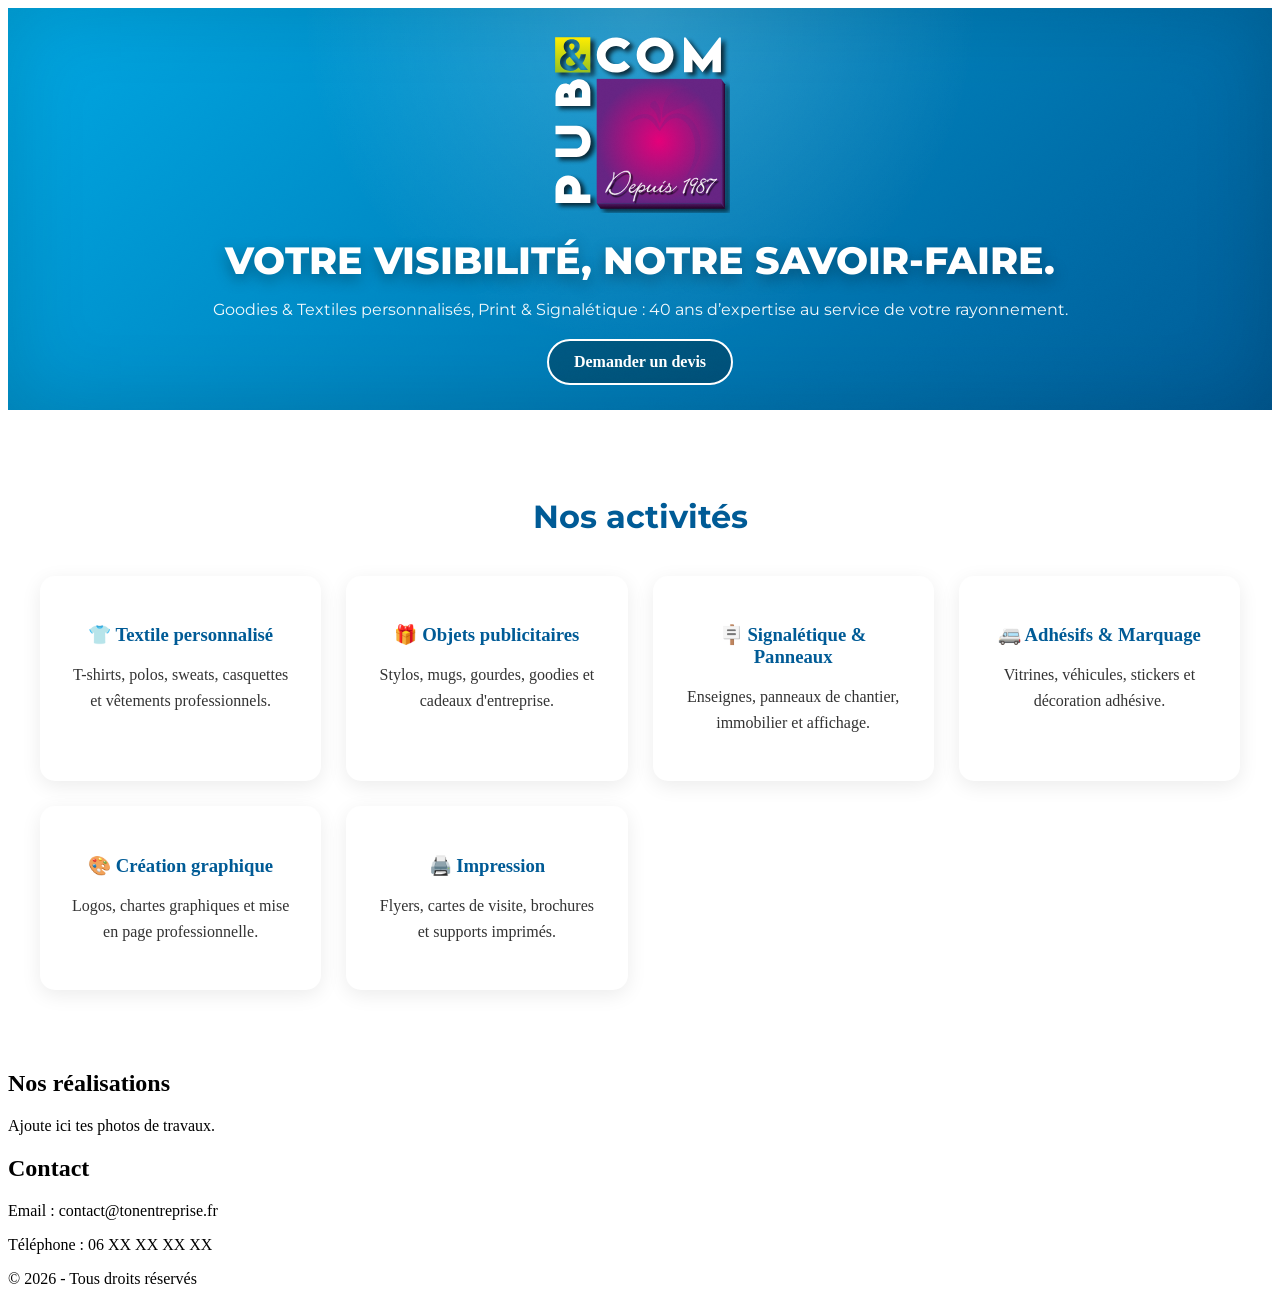
==== index.html @ 5a82fda4 "Update index.html" ====
<!DOCTYPE html>
<html lang="fr">
<head>
  <meta charset="UTF-8">
  <meta name="viewport" content="width=device-width, initial-scale=1.0">
  <title>PUB & COM</title>
  <link rel="stylesheet" href="style.css">
</head>
<body>

<header class="header">

  <div class="header-content">

    <img src="images/logo.svg" class="logo" alt="Logo">

    <h1 class="slogan">
      Votre visibilité, notre savoir-faire.
    </h1>

    <p class="baseline">
      Goodies & Textiles personnalisés, Print & Signalétique : 40 ans d’expertise au service de votre rayonnement.
    </p>

    <a href="#contact" class="btn-premium">
      Demander un devis
    </a>

  </div>

</header>

<section class="services">
    <h2>Nos activités</h2>

    <div class="services-grid">

        <a href="textile.html" class="service-card">
            <h3>👕 Textile personnalisé</h3>
            <p>T-shirts, polos, sweats, casquettes et vêtements professionnels.</p>
        </a>

        <a href="goodies.html" class="service-card">
            <h3>🎁 Objets publicitaires</h3>
            <p>Stylos, mugs, gourdes, goodies et cadeaux d'entreprise.</p>
        </a>

        <a href="signaletique.html" class="service-card">
            <h3>🪧 Signalétique & Panneaux</h3>
            <p>Enseignes, panneaux de chantier, immobilier et affichage.</p>
        </a>

        <a href="adhesifs.html" class="service-card">
            <h3>🚐 Adhésifs & Marquage</h3>
            <p>Vitrines, véhicules, stickers et décoration adhésive.</p>
        </a>

        <a href="graphisme.html" class="service-card">
            <h3>🎨 Création graphique</h3>
            <p>Logos, chartes graphiques et mise en page professionnelle.</p>
        </a>

        <a href="impression.html" class="service-card">
            <h3>🖨️ Impression</h3>
            <p>Flyers, cartes de visite, brochures et supports imprimés.</p>
        </a>

    </div>
</section>

<section>
  <h2>Nos réalisations</h2>
  <p>Ajoute ici tes photos de travaux.</p>
</section>

<section id="contact">
  <h2>Contact</h2>
  <p>Email : contact@tonentreprise.fr</p>
  <p>Téléphone : 06 XX XX XX XX</p>
</section>

<footer>
  <p>© 2026 - Tous droits réservés</p>
</footer>

</body>
</html>
---- style.css ----
@import url('https://fonts.googleapis.com/css2?family=Montserrat:wght@500;700;800&display=swap');

/* ===== HEADER STICKY ===== */
.header {
    position: sticky;
    top: 0;
    z-index: 1000;
    
    padding: 25px 20px;
    text-align: center;

    overflow: hidden;

    background:
        radial-gradient(
            circle at top,
            rgba(255,255,255,0.18),
            transparent 45%
        ),
        linear-gradient(
            135deg,
            #00A7E3,
            #005B96
        );

    box-shadow: inset 0 0 80px rgba(0,0,0,0.15);

    position: relative;
}

/* texture papier */
.header::before {
    content: "";
    position: absolute;
    top: 0;
    left: 0;
    right: 0;
    bottom: 0;

    pointer-events: none;

    background-image: url("data:image/svg+xml,%3Csvg xmlns='http://www.w3.org/2000/svg' width='120' height='120'%3E%3Cfilter id='n'%3E%3CfeTurbulence type='fractalNoise' baseFrequency='0.8' numOctaves='3' stitchTiles='stitch'/%3E%3C/filter%3E%3Crect width='120' height='120' filter='url(%23n)' opacity='0.08'/%3E%3C/svg%3E");

    opacity: 0.18;
    mix-blend-mode: overlay;
}

/* Contenu */
.header-content {
    max-width: 1000px;
    margin: auto;
}

/* LOGO */
.logo {
    width: 180px;
    max-width: 80%;
    margin-bottom: 10px;
    transition: transform 0.3s ease;

    cursor: pointer;
}

.logo:hover {
    transform: scale(1.08) rotate(-1deg);
}

/* SLOGAN */
.slogan {
    font-family: 'Montserrat', sans-serif;
    font-size: clamp(1.6rem, 3vw, 2.8rem);
    font-weight: 800;
    text-transform: uppercase;
    color: white;

    text-shadow: 0 5px 15px rgba(0,0,0,0.35);

    animation: fadeInUp 1s ease-out;
    margin: 10px 0;
}

/* Baseline */
.baseline {
    font-family: 'Montserrat', sans-serif;
    color: white;
    font-size: 1rem;
    margin-bottom: 20px;
    opacity: 0.95;
}

/* BOUTON PREMIUM */
.btn-premium {
    display: inline-block;
    padding: 12px 25px;

    background: rgba(0,0,0,0.3);
    border: 2px solid white;
    color: white;

    text-decoration: none;
    font-weight: 700;
    border-radius: 50px;

    cursor: pointer;
    
    transition: all 0.3s ease;
}

.btn-premium:hover {
    background: white;
    color: #ff6600;
    transform: scale(1.05);
}

.btn-premium:active {
    transform: scale(0.98);
    transition: transform 0.1s ease;
}

/* ANIMATION SLOGAN */
@keyframes fadeInUp {
    from {
        opacity: 0;
        transform: translateY(20px);
    }
    to {
        opacity: 1;
        transform: translateY(0);
    }
}

/* ===== RESPONSIVE MOBILE ===== */
@media (max-width: 768px) {
     .header {
        padding: 18px 15px;
     }
    
    .logo {
        width: 140px;
    }

    .slogan {
        font-size: 1.6rem;
    }

    .btn-premium {
        padding: 10px 20px;
    }
}
/* ===== SERVICES ===== */

.services {
    padding: 60px 20px;
    text-align: center;
}

.services h2 {
    font-family: 'Montserrat', sans-serif;
    font-size: 2rem;
    margin-bottom: 40px;
    color: #005B96;
}

.services-grid {
    display: grid;
    grid-template-columns: repeat(auto-fit, minmax(280px, 1fr));
    gap: 25px;
    max-width: 1200px;
    margin: auto;
}

.service-card {
    background: white;
    padding: 30px;
    border-radius: 15px;

    text-decoration: none;
    color: #333;

    box-shadow: 0 5px 20px rgba(0,0,0,0.08);

    transition: all 0.3s ease;
}

.service-card:hover {
    transform: translateY(-8px);

    box-shadow: 0 15px 35px rgba(0,0,0,0.15);
}

.service-card h3 {
    color: #005B96;
    margin-bottom: 15px;
}

.service-card p {
    line-height: 1.6;
}
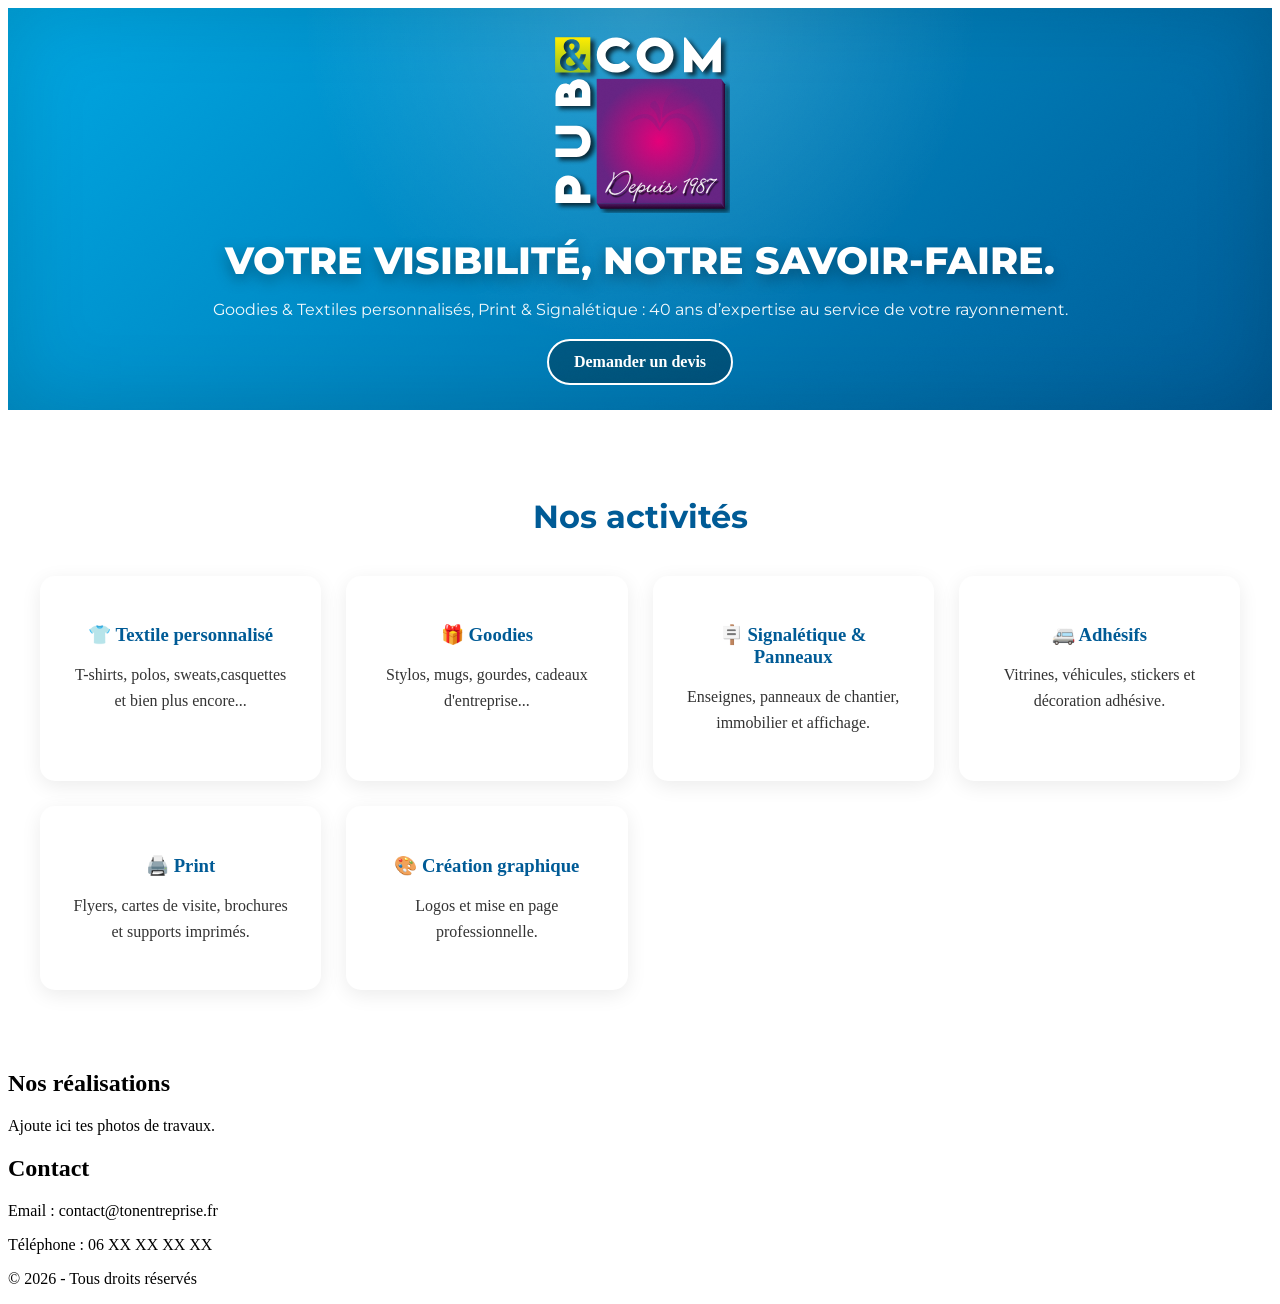
==== commit c921a845: "Update index.html" ====
--- a/index.html
+++ b/index.html
@@ -37,12 +37,12 @@
 
         <a href="textile.html" class="service-card">
             <h3>👕 Textile personnalisé</h3>
-            <p>T-shirts, polos, sweats, casquettes et vêtements professionnels.</p>
+            <p>T-shirts, polos, sweats,casquettes et bien plus encore...</p>
         </a>
 
         <a href="goodies.html" class="service-card">
-            <h3>🎁 Objets publicitaires</h3>
-            <p>Stylos, mugs, gourdes, goodies et cadeaux d'entreprise.</p>
+            <h3>🎁 Goodies</h3>
+            <p>Stylos, mugs, gourdes, cadeaux d'entreprise...</p>
         </a>
 
         <a href="signaletique.html" class="service-card">
@@ -51,18 +51,18 @@
         </a>
 
         <a href="adhesifs.html" class="service-card">
-            <h3>🚐 Adhésifs & Marquage</h3>
+            <h3>🚐 Adhésifs</h3>
             <p>Vitrines, véhicules, stickers et décoration adhésive.</p>
         </a>
 
+        <a href="impression.html" class="service-card">
+            <h3>🖨️ Print</h3>
+            <p>Flyers, cartes de visite, brochures et supports imprimés.</p>
+        </a>
+      
         <a href="graphisme.html" class="service-card">
             <h3>🎨 Création graphique</h3>
-            <p>Logos, chartes graphiques et mise en page professionnelle.</p>
-        </a>
-
-        <a href="impression.html" class="service-card">
-            <h3>🖨️ Impression</h3>
-            <p>Flyers, cartes de visite, brochures et supports imprimés.</p>
+            <p>Logos et mise en page professionnelle.</p>
         </a>
 
     </div>
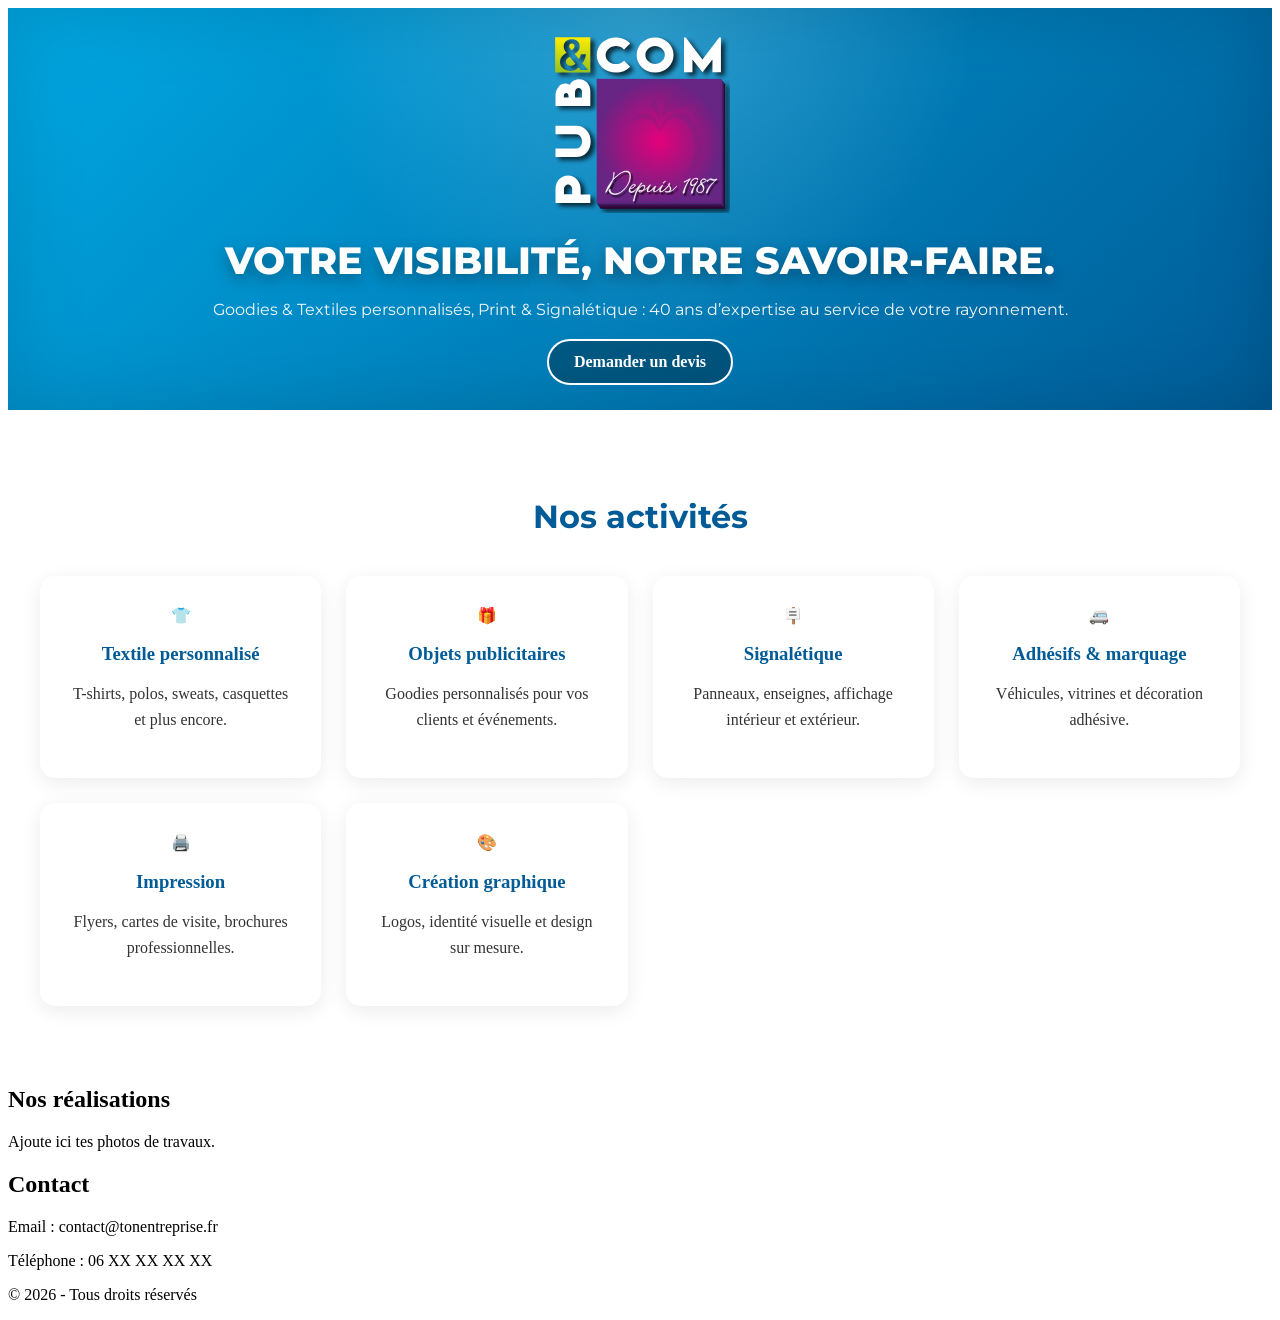
==== commit 22785972: "Update index.html" ====
--- a/index.html
+++ b/index.html
@@ -30,42 +30,51 @@
 
 </header>
 
+<!-- SECTION ACTIVITÉS (UNIQUE, PROPRE, SANS DOUBLON) -->
 <section class="services">
+
     <h2>Nos activités</h2>
 
     <div class="services-grid">
 
         <a href="textile.html" class="service-card">
-            <h3>👕 Textile personnalisé</h3>
-            <p>T-shirts, polos, sweats,casquettes et bien plus encore...</p>
+            <span class="icon">👕</span>
+            <h3>Textile personnalisé</h3>
+            <p>T-shirts, polos, sweats, casquettes et plus encore.</p>
         </a>
 
         <a href="goodies.html" class="service-card">
-            <h3>🎁 Goodies</h3>
-            <p>Stylos, mugs, gourdes, cadeaux d'entreprise...</p>
+            <span class="icon">🎁</span>
+            <h3>Objets publicitaires</h3>
+            <p>Goodies personnalisés pour vos clients et événements.</p>
         </a>
 
         <a href="signaletique.html" class="service-card">
-            <h3>🪧 Signalétique & Panneaux</h3>
-            <p>Enseignes, panneaux de chantier, immobilier et affichage.</p>
+            <span class="icon">🪧</span>
+            <h3>Signalétique</h3>
+            <p>Panneaux, enseignes, affichage intérieur et extérieur.</p>
         </a>
 
         <a href="adhesifs.html" class="service-card">
-            <h3>🚐 Adhésifs</h3>
-            <p>Vitrines, véhicules, stickers et décoration adhésive.</p>
+            <span class="icon">🚐</span>
+            <h3>Adhésifs & marquage</h3>
+            <p>Véhicules, vitrines et décoration adhésive.</p>
         </a>
 
         <a href="impression.html" class="service-card">
-            <h3>🖨️ Print</h3>
-            <p>Flyers, cartes de visite, brochures et supports imprimés.</p>
+            <span class="icon">🖨️</span>
+            <h3>Impression</h3>
+            <p>Flyers, cartes de visite, brochures professionnelles.</p>
         </a>
-      
+
         <a href="graphisme.html" class="service-card">
-            <h3>🎨 Création graphique</h3>
-            <p>Logos et mise en page professionnelle.</p>
+            <span class="icon">🎨</span>
+            <h3>Création graphique</h3>
+            <p>Logos, identité visuelle et design sur mesure.</p>
         </a>
 
     </div>
+
 </section>
 
 <section>
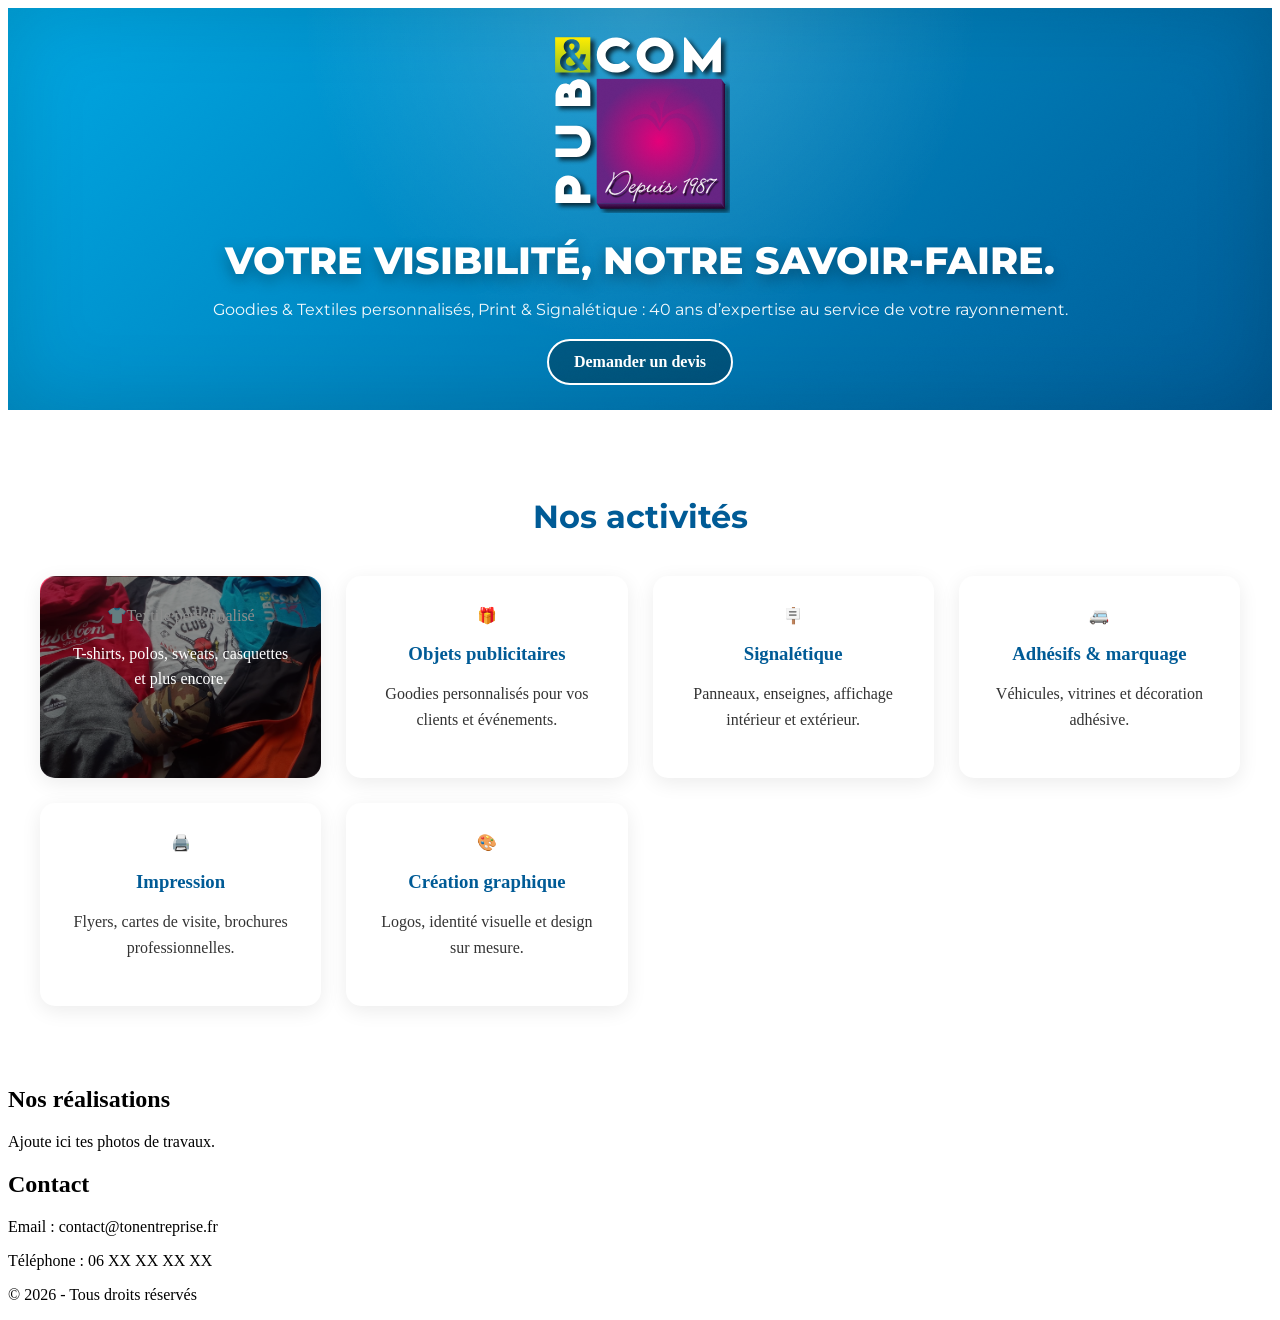
==== commit e65fc705: "Update index.html" ====
--- a/index.html
+++ b/index.html
@@ -37,8 +37,8 @@
 
     <div class="services-grid">
 
-        <a href="textile.html" class="service-card">
-            <span class="icon">👕</span>
+       <a href="textile.html" class="service-card textile">
+            <span class="icon">👕</s
             <h3>Textile personnalisé</h3>
             <p>T-shirts, polos, sweats, casquettes et plus encore.</p>
         </a>
--- a/style.css
+++ b/style.css
@@ -184,10 +184,12 @@
 
 .service-card:hover {
     transform: translateY(-8px);
-
     box-shadow: 0 15px 35px rgba(0,0,0,0.15);
 }
 
+.service-card.textile:hover {
+    transform: translateY(-10px) scale(1.02);
+}
 .service-card h3 {
     color: #005B96;
     margin-bottom: 15px;
@@ -196,3 +198,32 @@
 .service-card p {
     line-height: 1.6;
 }
+
+/* ===== CARTE AVEC IMAGE DE FOND (TEXTILE) ===== */
+
+.service-card.textile {
+    background-image: url("images/Textiles.jpeg");
+    background-size: cover;
+    background-position: center;
+    color: white;
+    position: relative;
+
+    transition: transform 0.3s ease, box-shadow 0.3s ease;
+}
+
+/* filtre sombre pour lisibilité */
+.service-card.textile::before {
+    content: "";
+    position: absolute;
+    inset: 0;
+    background: rgba(0,0,0,0.45);
+    border-radius: 18px;
+}
+
+/* contenu au-dessus du filtre */
+.service-card.textile h3,
+.service-card.textile p {
+    position: relative;
+    z-index: 2;
+    color: white;
+}
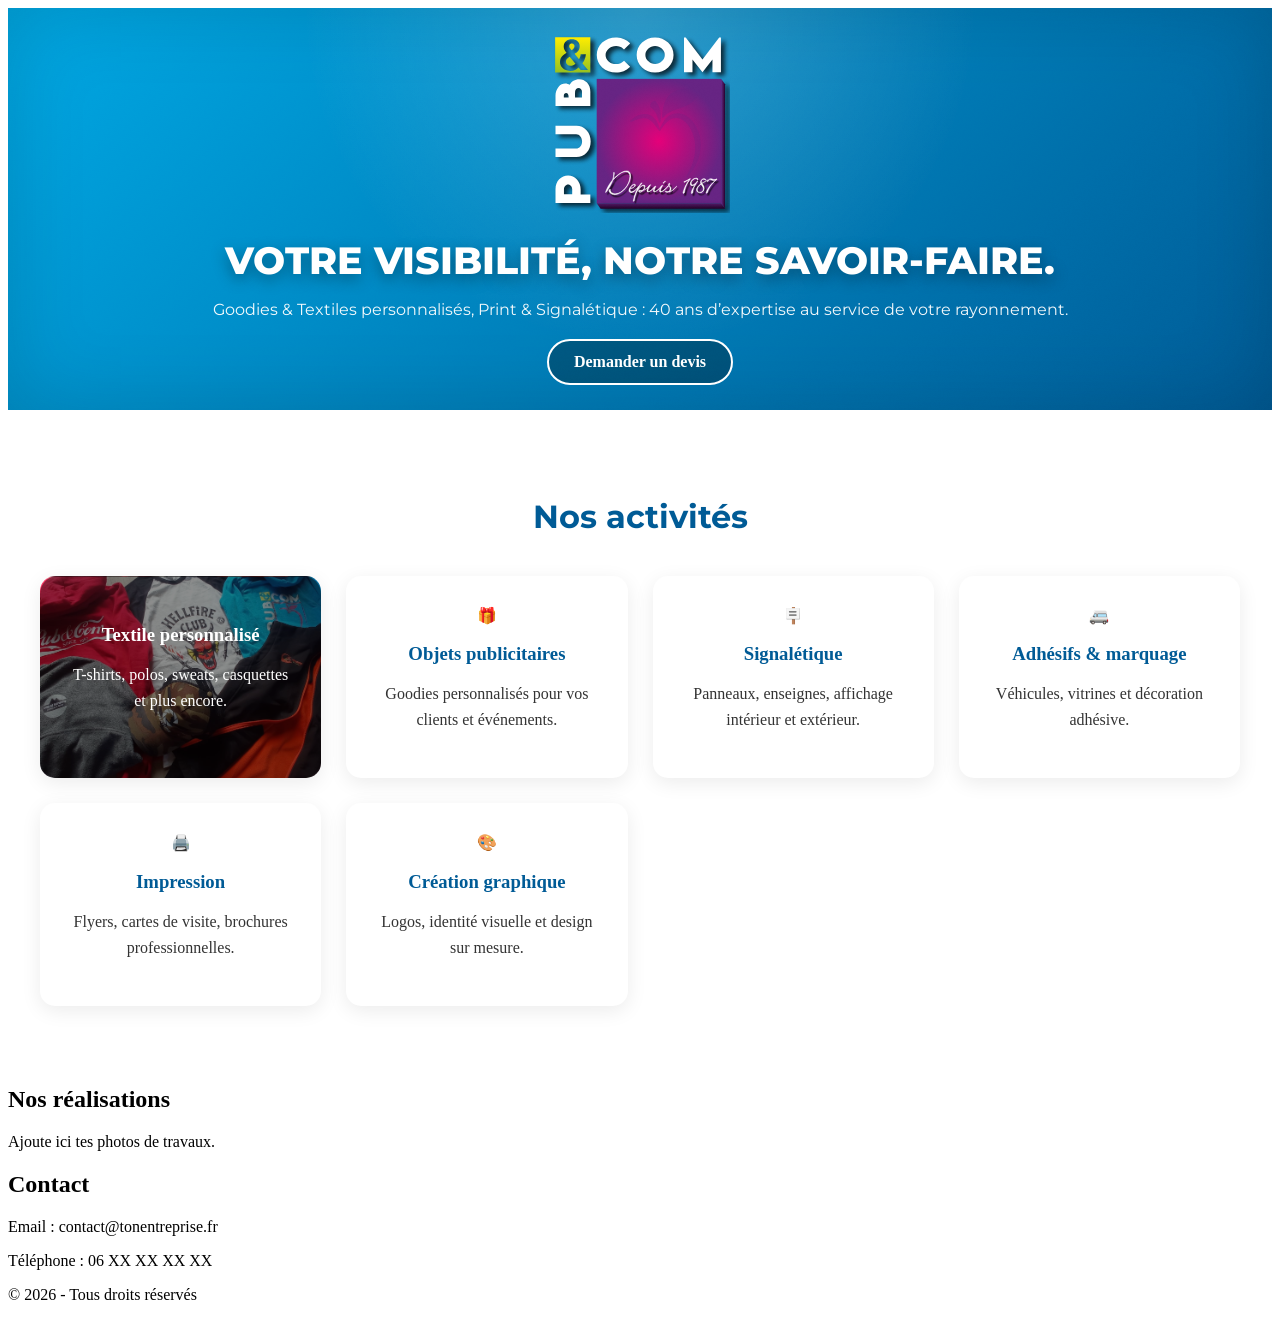
==== commit 7e0d9ae0: "Update index.html" ====
--- a/index.html
+++ b/index.html
@@ -38,7 +38,6 @@
     <div class="services-grid">
 
        <a href="textile.html" class="service-card textile">
-            <span class="icon">👕</s
             <h3>Textile personnalisé</h3>
             <p>T-shirts, polos, sweats, casquettes et plus encore.</p>
         </a>
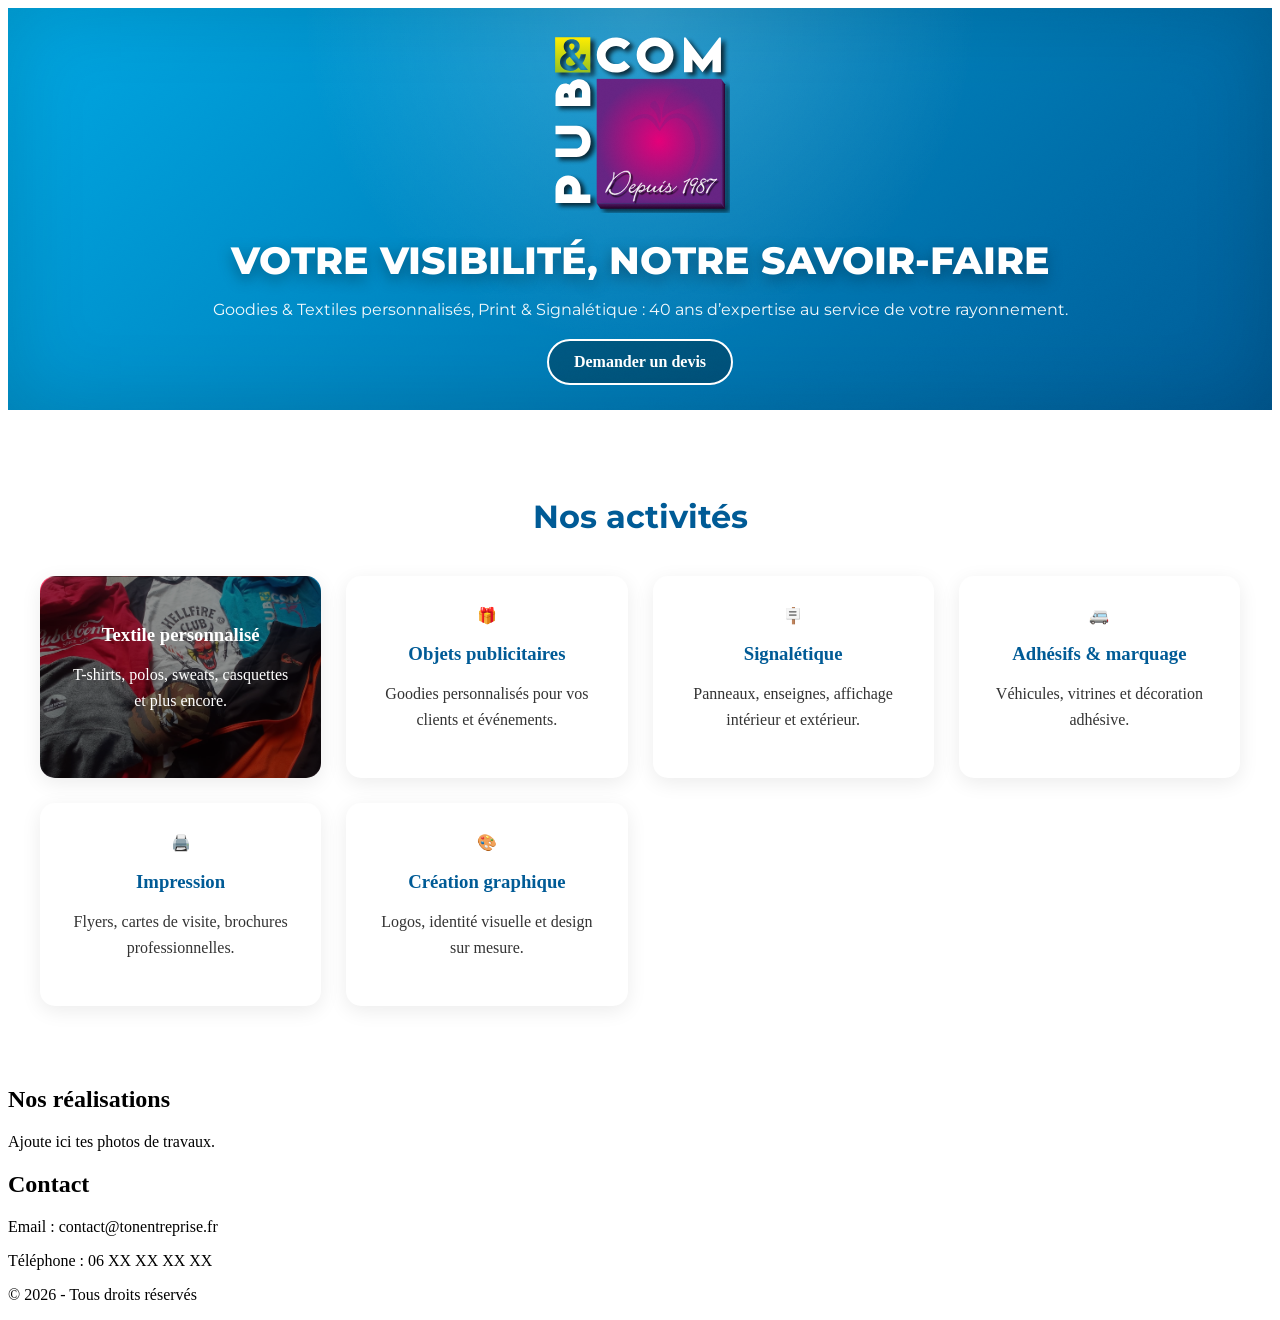
==== commit 52589b27: "Update index.html" ====
--- a/index.html
+++ b/index.html
@@ -15,7 +15,7 @@
     <img src="images/logo.svg" class="logo" alt="Logo">
 
     <h1 class="slogan">
-      Votre visibilité, notre savoir-faire.
+      Votre visibilité, notre savoir-faire
     </h1>
 
     <p class="baseline">
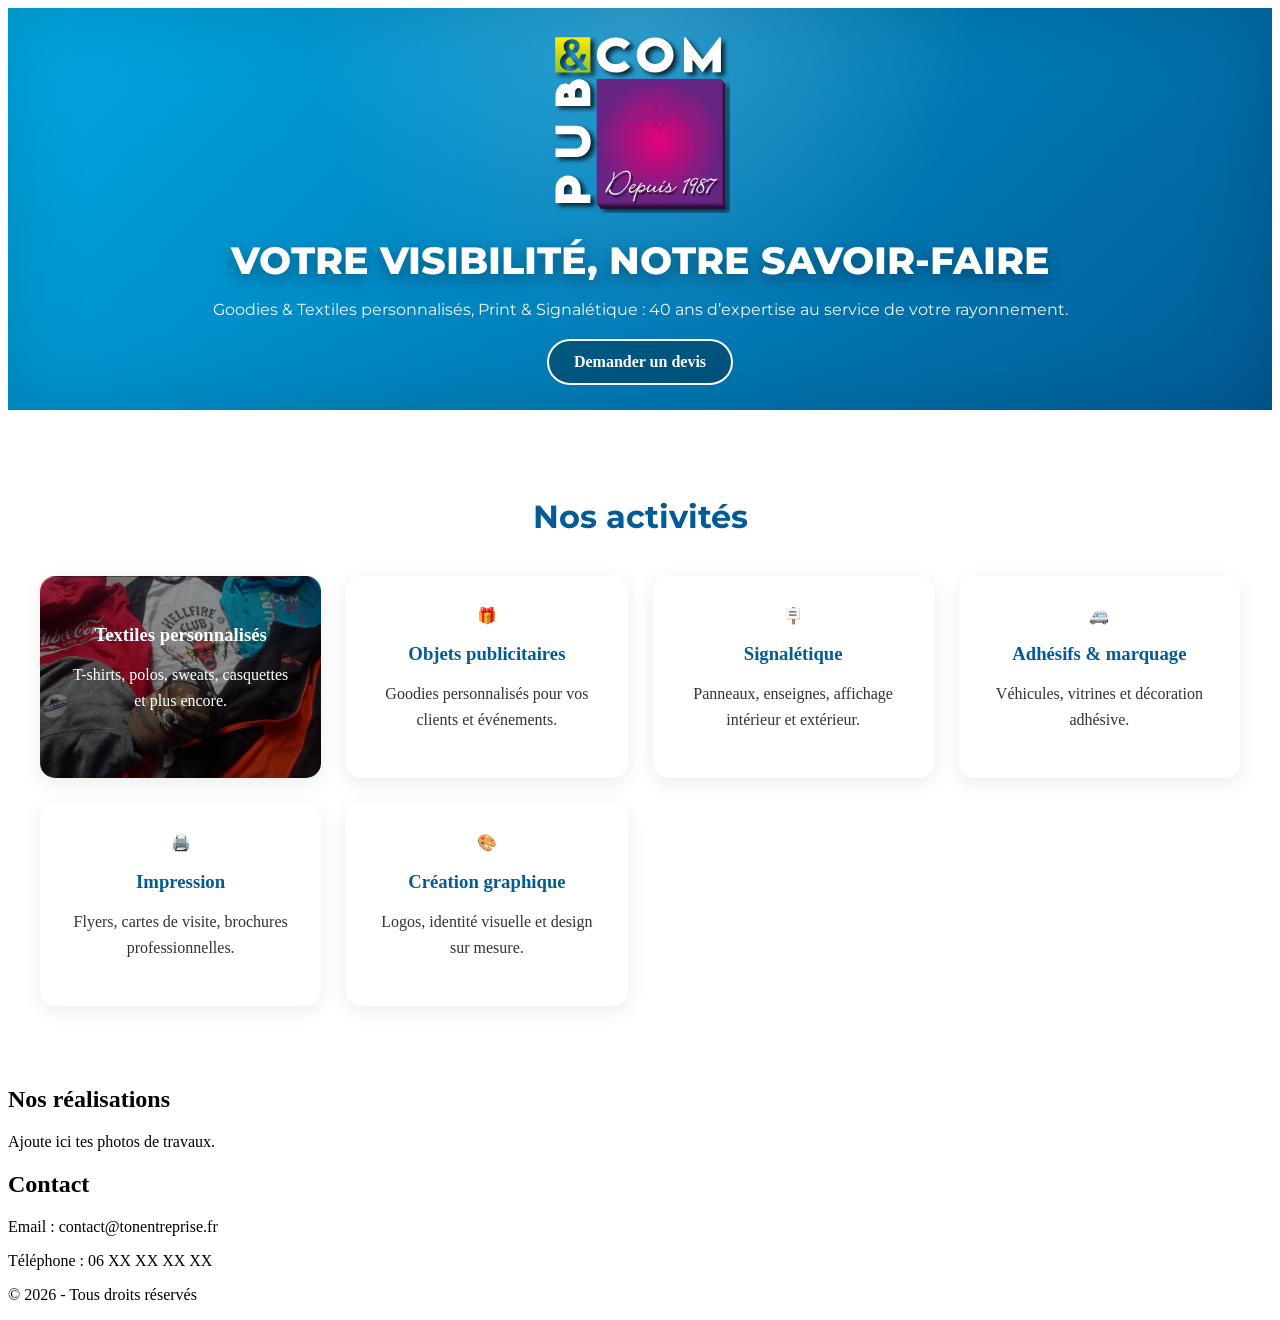
==== commit 894cdeec: "Update index.html" ====
--- a/index.html
+++ b/index.html
@@ -38,7 +38,7 @@
     <div class="services-grid">
 
        <a href="textile.html" class="service-card textile">
-            <h3>Textile personnalisé</h3>
+            <h3>Textiles personnalisés</h3>
             <p>T-shirts, polos, sweats, casquettes et plus encore.</p>
         </a>
 
